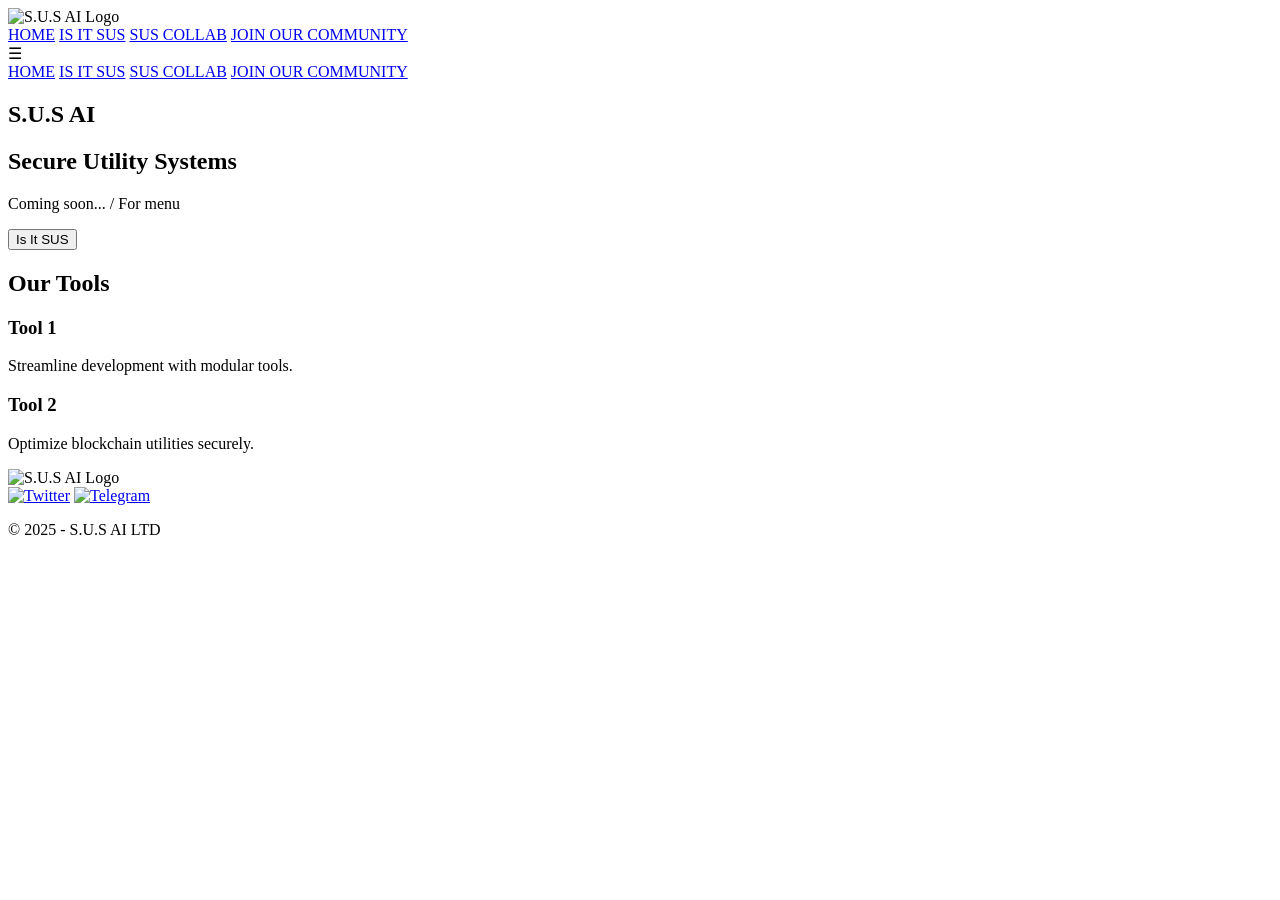
==== index.html @ 4def7d6e "Create index.html" ====
<!DOCTYPE html>
<html lang="en">
<head>
    <meta charset="UTF-8">
    <title>S.U.S AI - Home</title>
    <meta name="viewport" content="width=device-width, initial-scale=1">
    <link rel="stylesheet" href="styles.css">
</head>
<body>
    <!-- Header -->
    <header>
        <div class="menu">
            <img src="mascot-logo.png" alt="S.U.S AI Logo" class="logo">
            <nav class="nav-menu">
                <a href="index.html" class="menu-button active">HOME</a>
                <a href="is-it-sus.html" class="menu-button">IS IT SUS</a>
                <a href="sus-collab.html" class="menu-button">SUS COLLAB</a>
                <a href="https://discord.gg/Kk6nU79Z" class="menu-button">JOIN OUR COMMUNITY</a>
            </nav>
            <div class="hamburger" onclick="toggleMenu()">&#9776;</div>
        </div>
    </header>

    <!-- Mobile Menu -->
    <nav id="mobile-menu">
        <a href="index.html">HOME</a>
        <a href="is-it-sus.html">IS IT SUS</a>
        <a href="sus-collab.html">SUS COLLAB</a>
        <a href="https://discord.gg/Kk6nU79Z">JOIN OUR COMMUNITY</a>
    </nav>

    <!-- Hero Section -->
    <section id="hero">
        <h1 class="heading">S.U.S AI</h1>
        <h2 class="subheading">Secure Utility Systems</h2>
        <p>Coming soon... / For menu</p>
        <button class="cta-button">Is It SUS</button>
    </section>

    <!-- Tools Section -->
    <section id="tools">
        <h2 class="heading">Our Tools</h2>
        <div class="tools-box-container">
            <div class="tool-box">
                <h3>Tool 1</h3>
                <p>Streamline development with modular tools.</p>
            </div>
            <div class="tool-box">
                <h3>Tool 2</h3>
                <p>Optimize blockchain utilities securely.</p>
            </div>
        </div>
    </section>

    <!-- Footer -->
    <footer>
        <img src="mascot-logo.png" alt="S.U.S AI Logo" class="footer-logo">
        <div class="social-icons">
            <a href="#"><img src="x.svg" alt="Twitter"></a>
            <a href="#"><img src="telegram.svg" alt="Telegram"></a>
        </div>
        <p>&copy; 2025 - S.U.S AI LTD</p>
    </footer>

    <script src="script.js"></script>
</body>
</html>
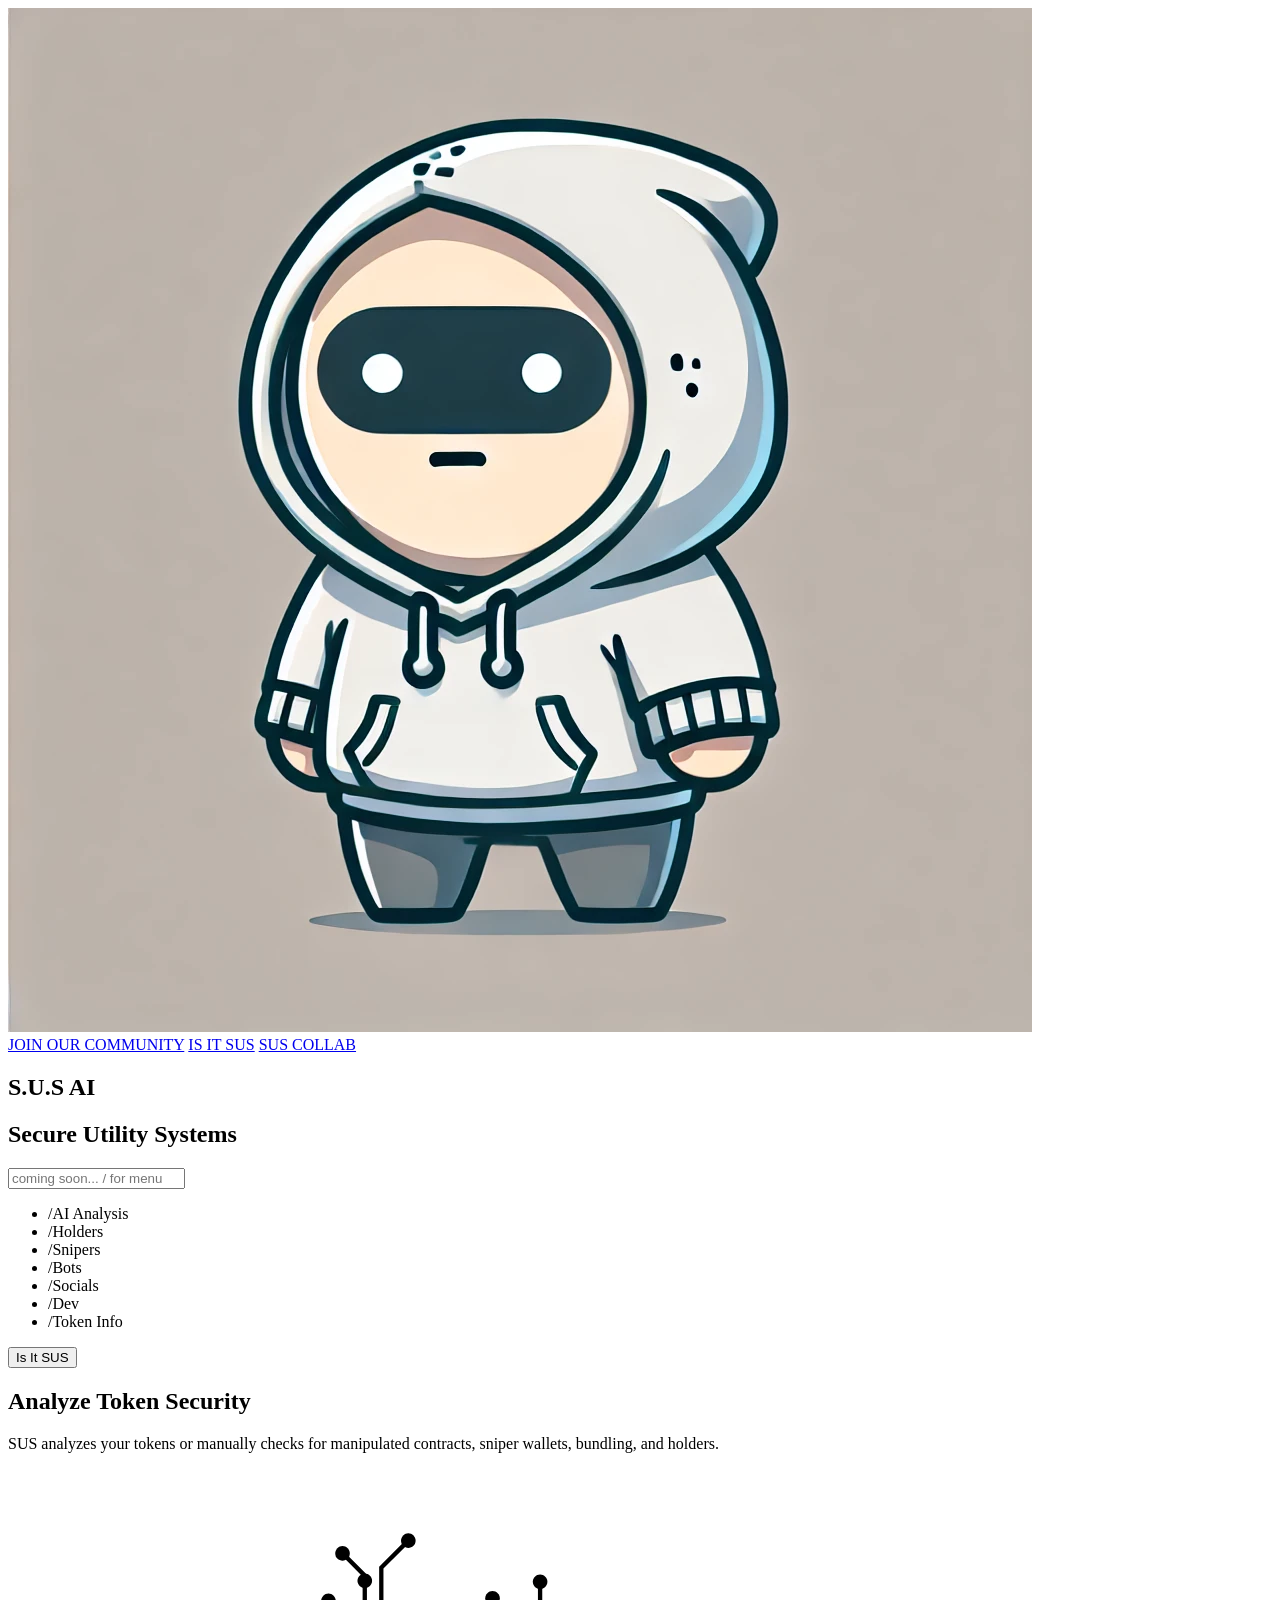
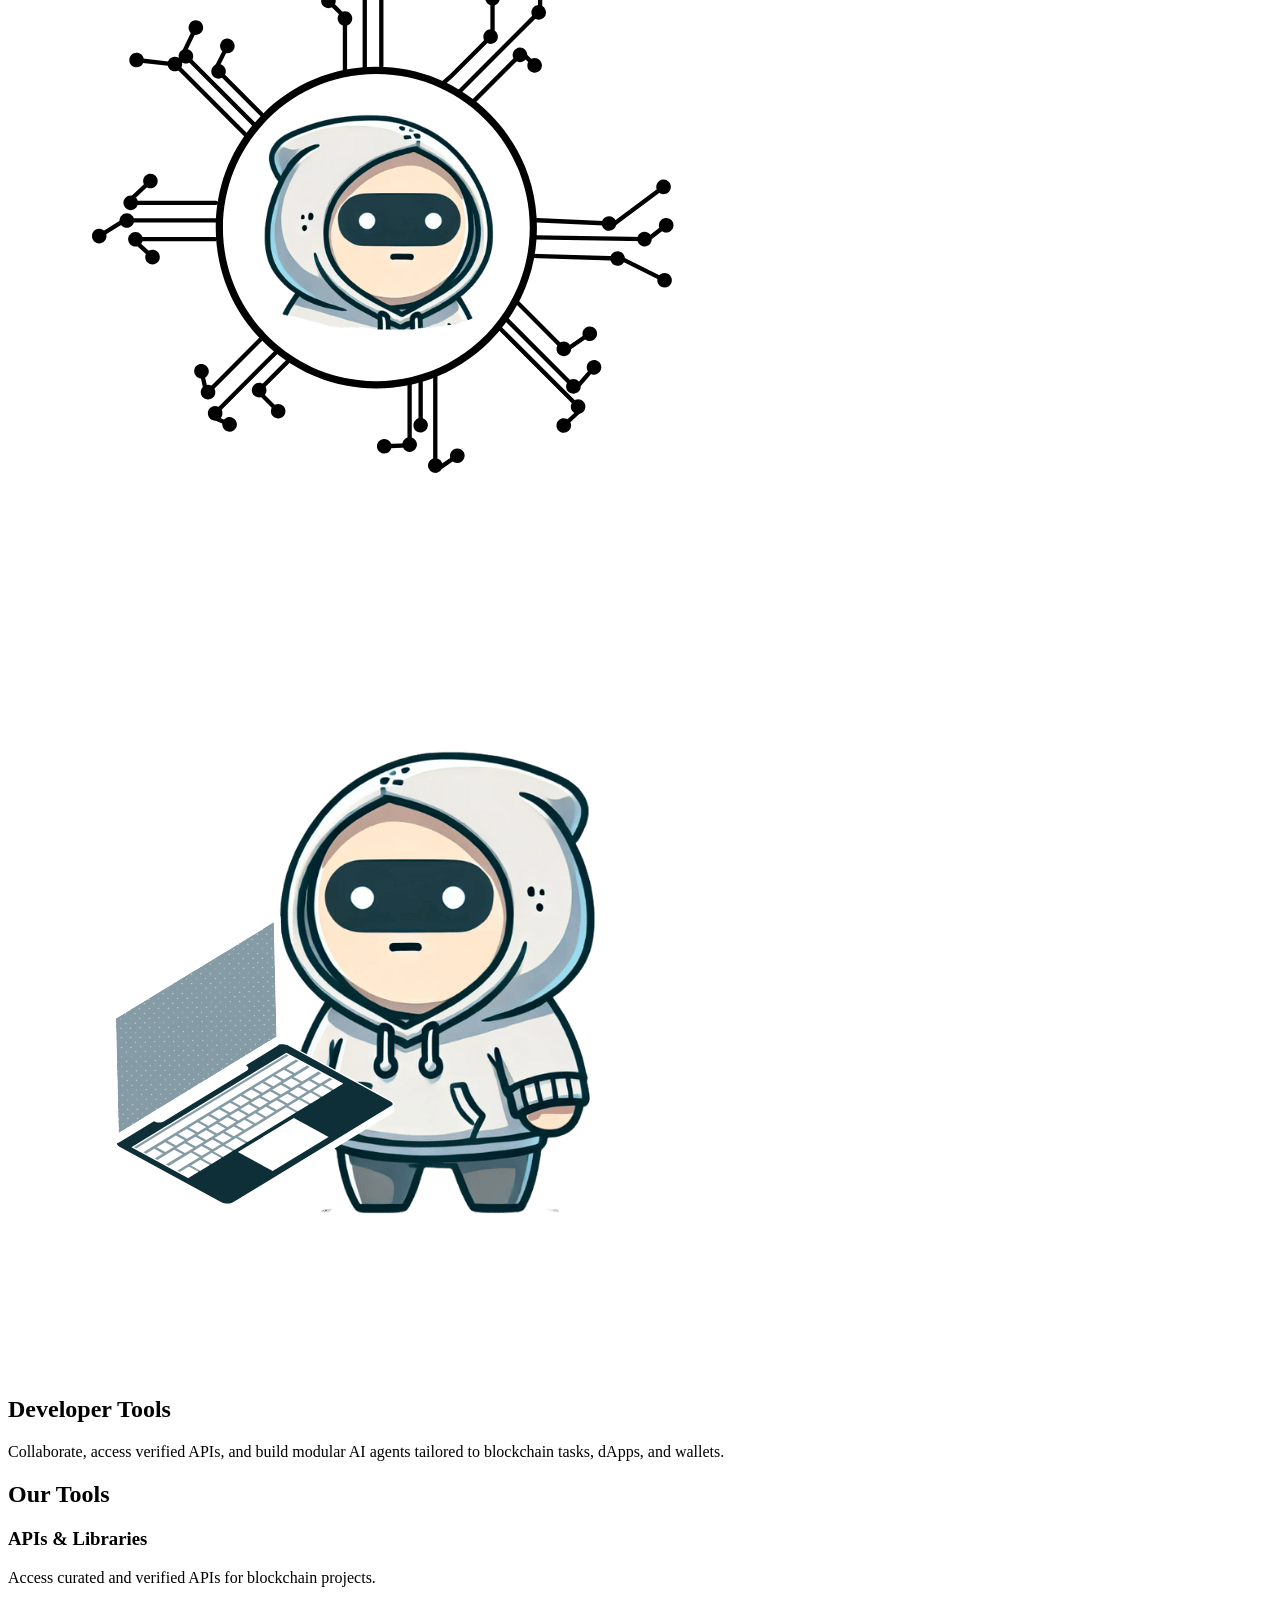
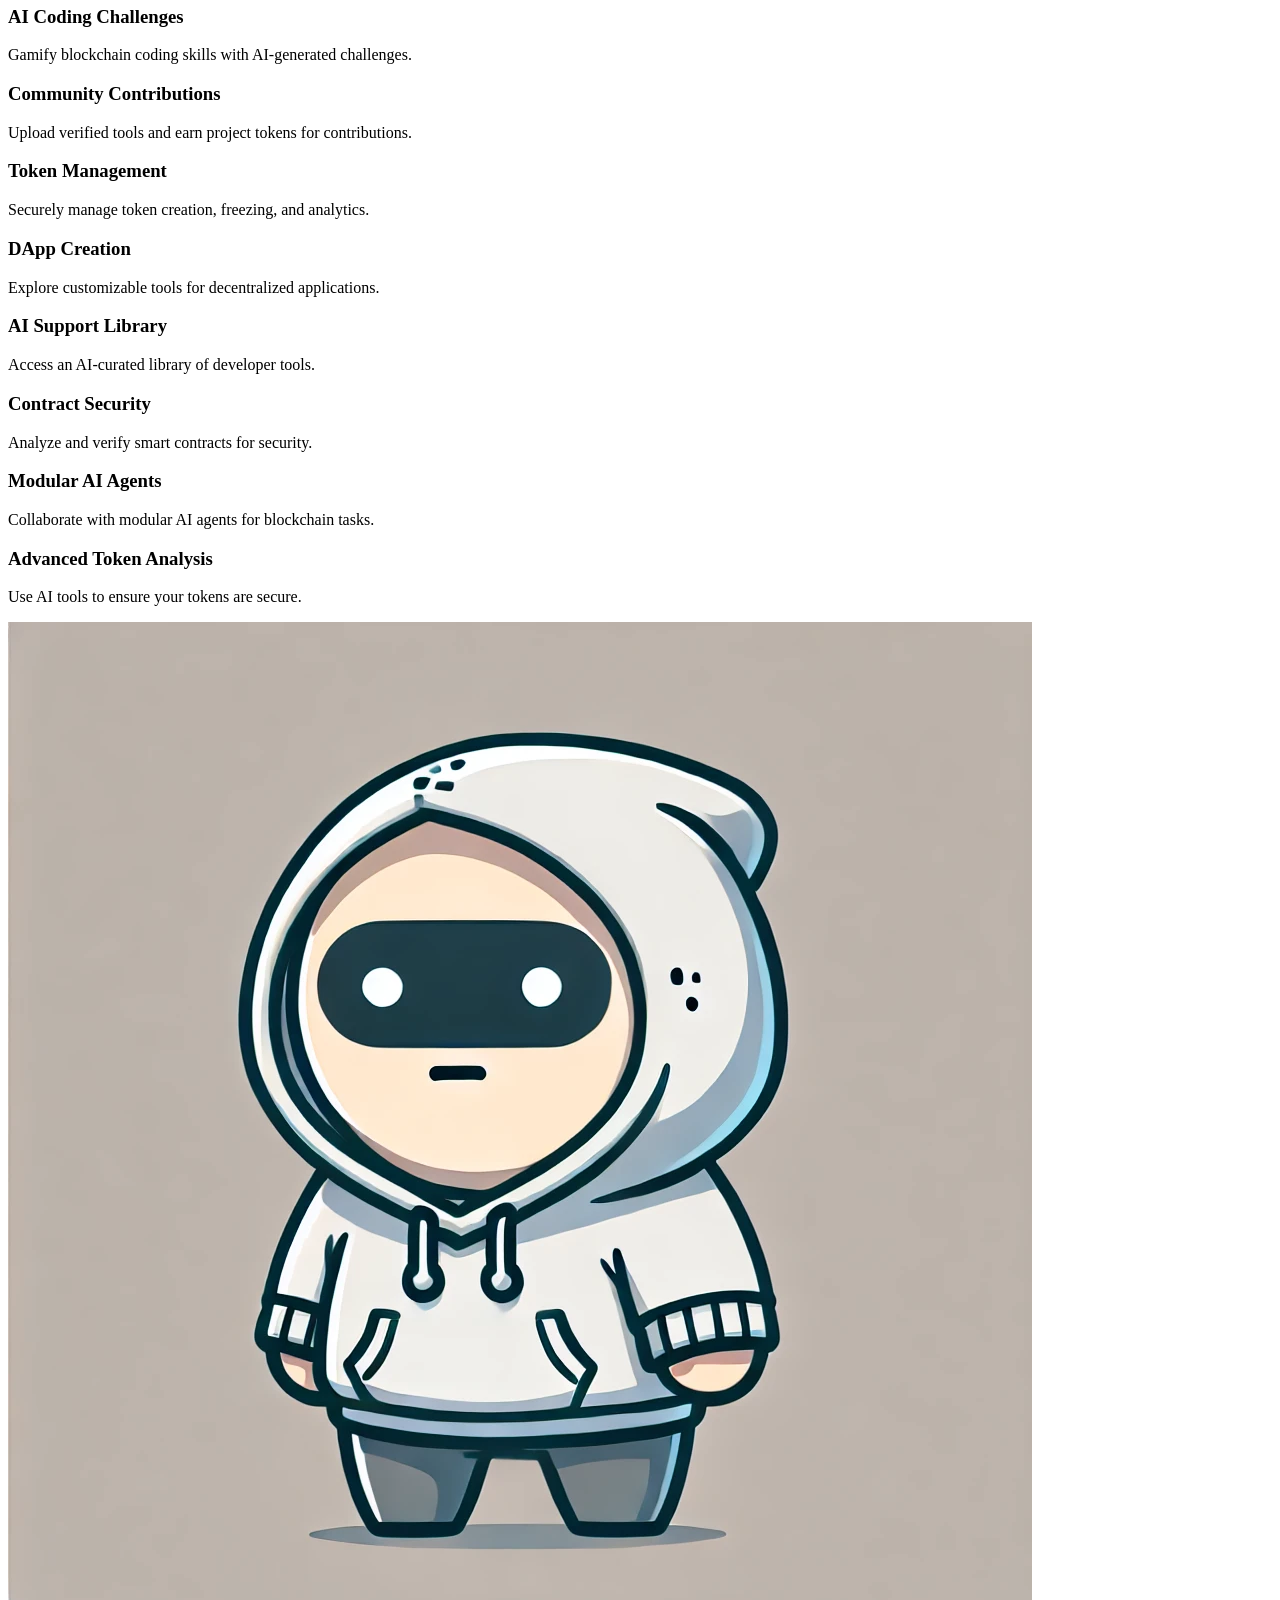
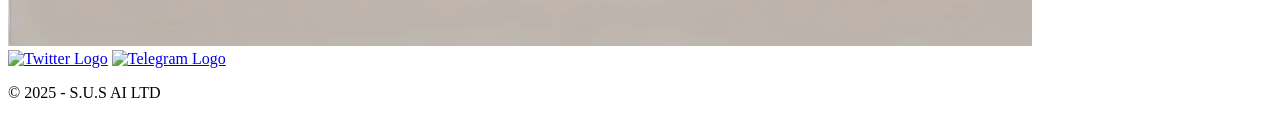
==== commit e69c8851: "Update index.html" ====
--- a/index.html
+++ b/index.html
@@ -2,66 +2,120 @@
 <html lang="en">
 <head>
     <meta charset="UTF-8">
-    <title>S.U.S AI - Home</title>
-    <meta name="viewport" content="width=device-width, initial-scale=1">
+    <meta name="viewport" content="width=device-width, initial-scale=1.0">
+    <meta name="description" content="S.U.S AI - Secure Utility Systems">
+    <title>S.U.S AI</title>
     <link rel="stylesheet" href="styles.css">
+    <script defer src="script.js"></script>
 </head>
 <body>
     <!-- Header -->
     <header>
         <div class="menu">
-            <img src="mascot-logo.png" alt="S.U.S AI Logo" class="logo">
-            <nav class="nav-menu">
-                <a href="index.html" class="menu-button active">HOME</a>
+            <div class="logo-container">
+                <img src="mascot-logo.png" alt="S.U.S AI Logo" class="logo">
+            </div>
+            <nav>
+                <a href="https://discord.gg/Kk6nU79Z" class="menu-button">JOIN OUR COMMUNITY</a>
                 <a href="is-it-sus.html" class="menu-button">IS IT SUS</a>
                 <a href="sus-collab.html" class="menu-button">SUS COLLAB</a>
-                <a href="https://discord.gg/Kk6nU79Z" class="menu-button">JOIN OUR COMMUNITY</a>
             </nav>
-            <div class="hamburger" onclick="toggleMenu()">&#9776;</div>
         </div>
     </header>
-
-    <!-- Mobile Menu -->
-    <nav id="mobile-menu">
-        <a href="index.html">HOME</a>
-        <a href="is-it-sus.html">IS IT SUS</a>
-        <a href="sus-collab.html">SUS COLLAB</a>
-        <a href="https://discord.gg/Kk6nU79Z">JOIN OUR COMMUNITY</a>
-    </nav>
 
     <!-- Hero Section -->
     <section id="hero">
         <h1 class="heading">S.U.S AI</h1>
         <h2 class="subheading">Secure Utility Systems</h2>
-        <p>Coming soon... / For menu</p>
+        <div class="input-container">
+            <input id="crypto-input" type="text" placeholder="coming soon... / for menu" />
+            <ul id="dropdown-menu">
+                <li>/AI Analysis</li>
+                <li>/Holders</li>
+                <li>/Snipers</li>
+                <li>/Bots</li>
+                <li>/Socials</li>
+                <li>/Dev</li>
+                <li>/Token Info</li>
+            </ul>
+        </div>
         <button class="cta-button">Is It SUS</button>
     </section>
 
-    <!-- Tools Section -->
-    <section id="tools">
+    <!-- Alternating Layout Sections -->
+    <section id="analyze" class="section">
+        <div class="content">
+            <div class="text-content">
+                <h2 class="heading">Analyze Token Security</h2>
+                <p>SUS analyzes your tokens or manually checks for manipulated contracts, sniper wallets, bundling, and holders.</p>
+            </div>
+            <img src="mascot-tech.png" alt="Token Analysis Mascot" class="section-image">
+        </div>
+    </section>
+
+    <section id="tools" class="section">
+        <div class="content">
+            <img src="Mascot-computer.png" alt="Developer Tools Mascot" class="section-image">
+            <div class="text-content">
+                <h2 class="heading">Developer Tools</h2>
+                <p>Collaborate, access verified APIs, and build modular AI agents tailored to blockchain tasks, dApps, and wallets.</p>
+            </div>
+        </div>
+    </section>
+
+    <!-- "Our Tools" Section -->
+    <section id="features" class="section tools-section">
         <h2 class="heading">Our Tools</h2>
         <div class="tools-box-container">
             <div class="tool-box">
-                <h3>Tool 1</h3>
-                <p>Streamline development with modular tools.</p>
+                <h3 class="subheading">APIs & Libraries</h3>
+                <p>Access curated and verified APIs for blockchain projects.</p>
             </div>
             <div class="tool-box">
-                <h3>Tool 2</h3>
-                <p>Optimize blockchain utilities securely.</p>
+                <h3 class="subheading">AI Coding Challenges</h3>
+                <p>Gamify blockchain coding skills with AI-generated challenges.</p>
+            </div>
+            <div class="tool-box">
+                <h3 class="subheading">Community Contributions</h3>
+                <p>Upload verified tools and earn project tokens for contributions.</p>
+            </div>
+            <div class="tool-box">
+                <h3 class="subheading">Token Management</h3>
+                <p>Securely manage token creation, freezing, and analytics.</p>
+            </div>
+            <div class="tool-box">
+                <h3 class="subheading">DApp Creation</h3>
+                <p>Explore customizable tools for decentralized applications.</p>
+            </div>
+            <div class="tool-box">
+                <h3 class="subheading">AI Support Library</h3>
+                <p>Access an AI-curated library of developer tools.</p>
+            </div>
+            <div class="tool-box">
+                <h3 class="subheading">Contract Security</h3>
+                <p>Analyze and verify smart contracts for security.</p>
+            </div>
+            <div class="tool-box">
+                <h3 class="subheading">Modular AI Agents</h3>
+                <p>Collaborate with modular AI agents for blockchain tasks.</p>
+            </div>
+            <div class="tool-box">
+                <h3 class="subheading">Advanced Token Analysis</h3>
+                <p>Use AI tools to ensure your tokens are secure.</p>
             </div>
         </div>
     </section>
 
     <!-- Footer -->
     <footer>
-        <img src="mascot-logo.png" alt="S.U.S AI Logo" class="footer-logo">
-        <div class="social-icons">
-            <a href="#"><img src="x.svg" alt="Twitter"></a>
-            <a href="#"><img src="telegram.svg" alt="Telegram"></a>
+        <div class="footer-content">
+            <img src="mascot-logo.png" alt="S.U.S AI Logo" class="footer-logo">
+            <div class="social-icons">
+                <a href="#" id="twitter-icon"><img src="x.svg" alt="Twitter Logo"></a>
+                <a href="#" id="telegram-icon"><img src="telegram.svg" alt="Telegram Logo"></a>
+            </div>
         </div>
         <p>&copy; 2025 - S.U.S AI LTD</p>
     </footer>
-
-    <script src="script.js"></script>
 </body>
 </html>
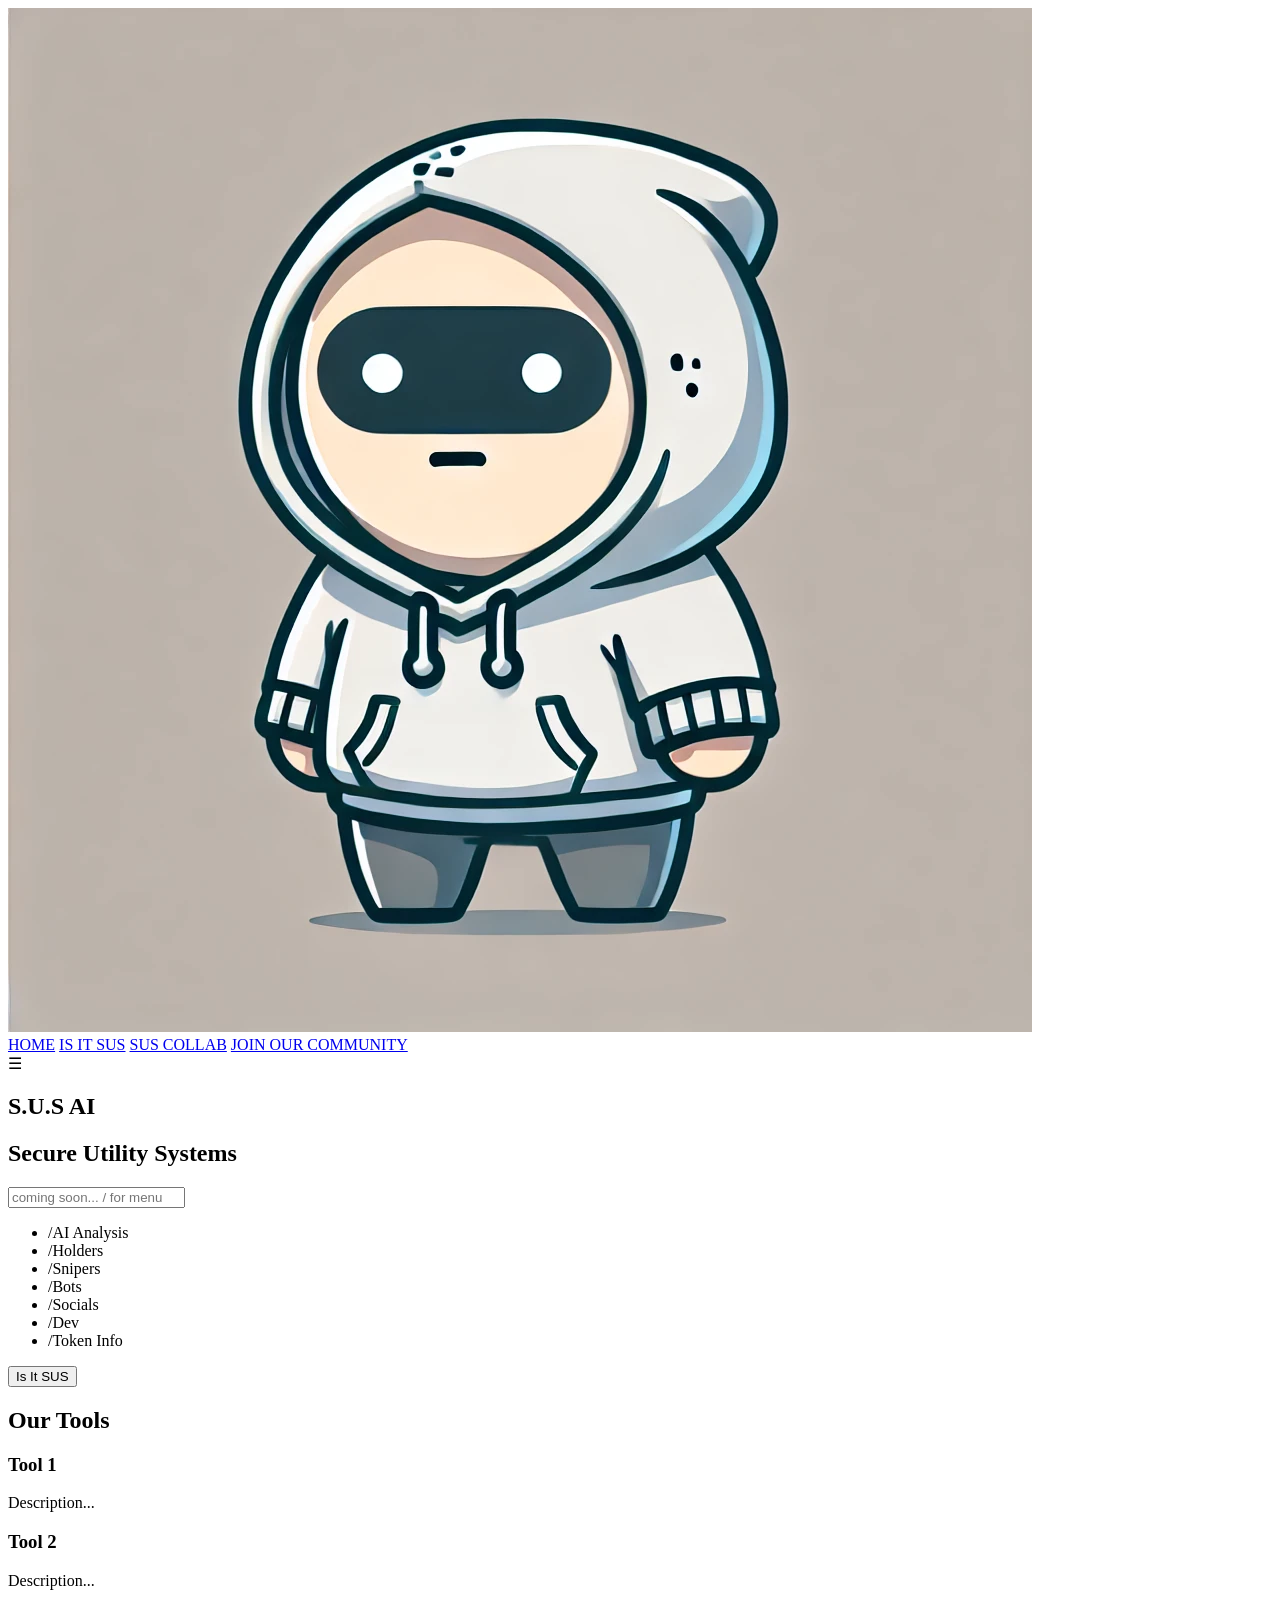
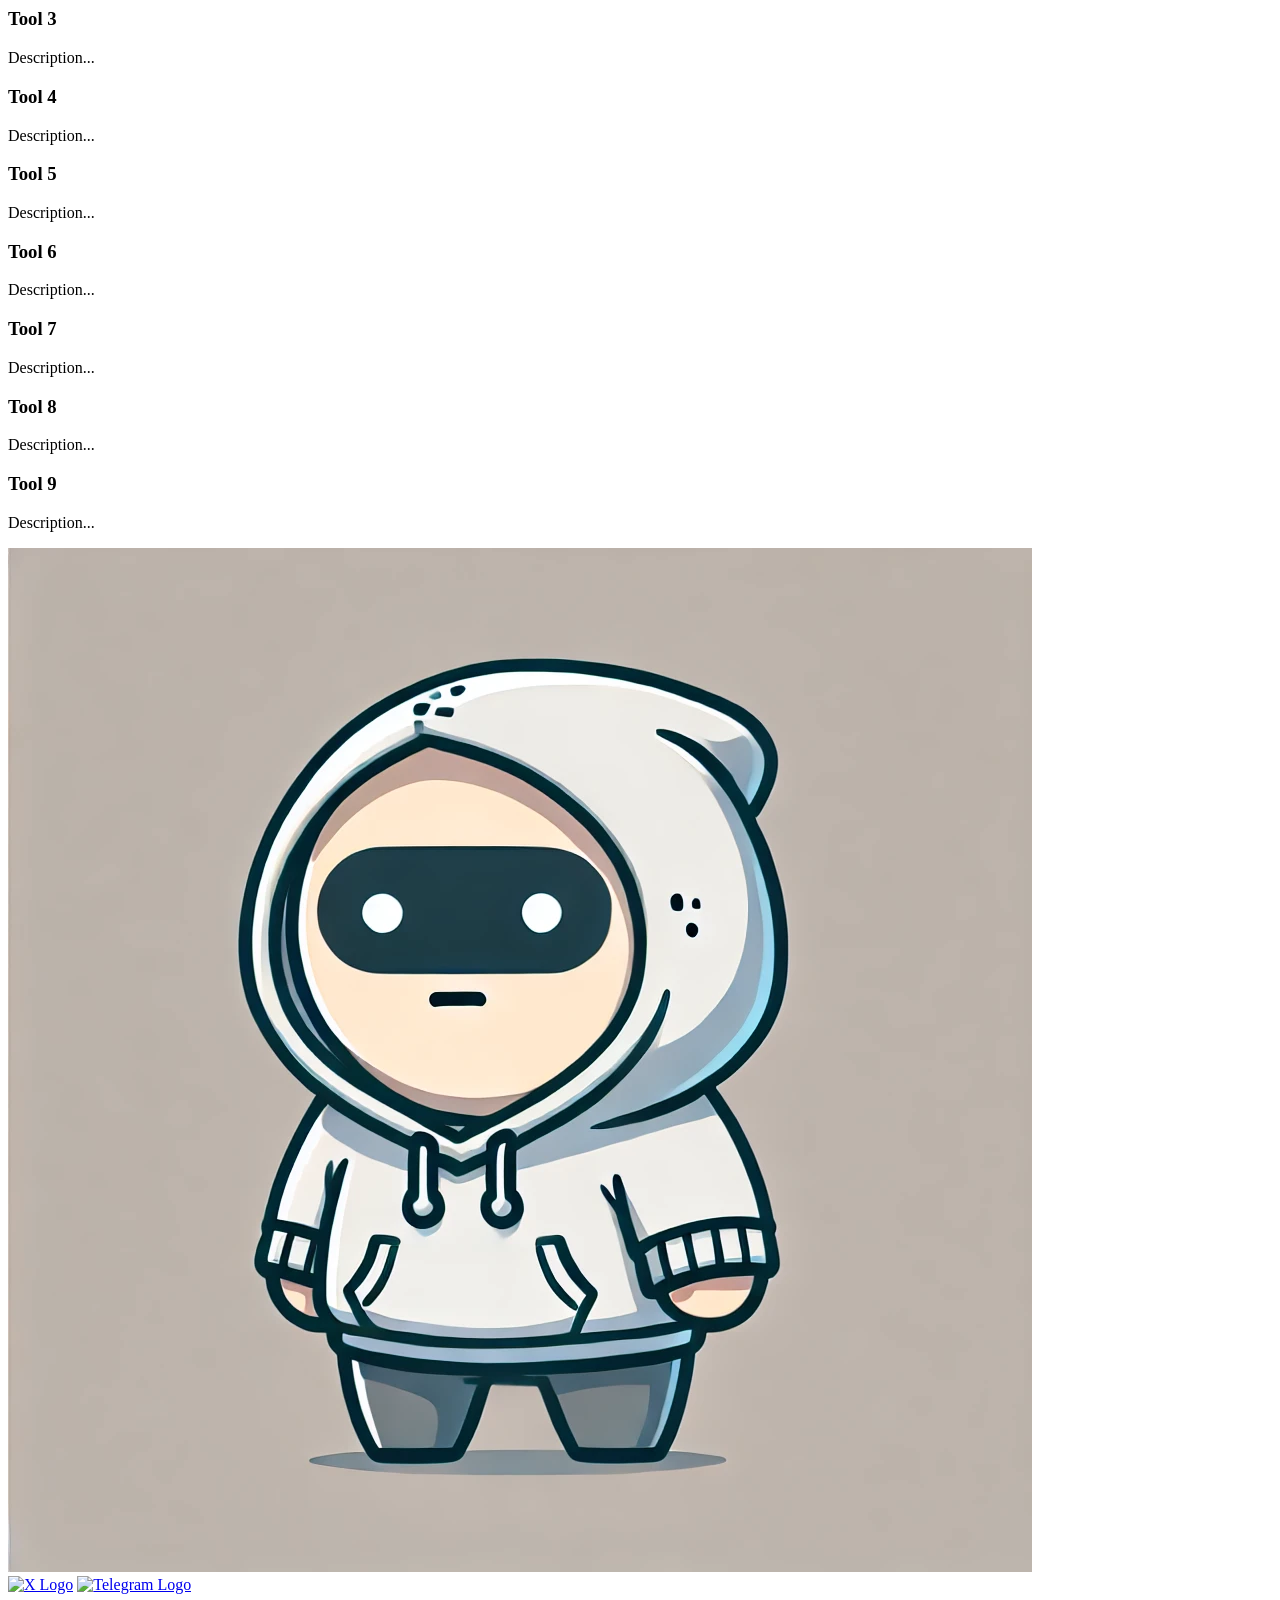
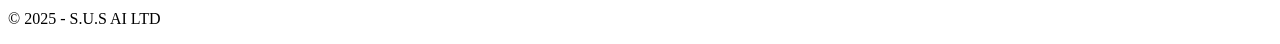
==== commit 2675dc88: "Update index.html" ====
--- a/index.html
+++ b/index.html
@@ -16,11 +16,13 @@
                 <img src="mascot-logo.png" alt="S.U.S AI Logo" class="logo">
             </div>
             <nav>
-                <a href="https://discord.gg/Kk6nU79Z" class="menu-button">JOIN OUR COMMUNITY</a>
+                <a href="index.html" class="menu-button">HOME</a>
                 <a href="is-it-sus.html" class="menu-button">IS IT SUS</a>
                 <a href="sus-collab.html" class="menu-button">SUS COLLAB</a>
+                <a href="https://discord.gg/Kk6nU79Z" class="menu-button">JOIN OUR COMMUNITY</a>
             </nav>
         </div>
+        <div class="hamburger" onclick="toggleMenu()">&#9776;</div>
     </header>
 
     <!-- Hero Section -->
@@ -28,7 +30,7 @@
         <h1 class="heading">S.U.S AI</h1>
         <h2 class="subheading">Secure Utility Systems</h2>
         <div class="input-container">
-            <input id="crypto-input" type="text" placeholder="coming soon... / for menu" />
+            <input id="crypto-input" type="text" placeholder="coming soon... / for menu">
             <ul id="dropdown-menu">
                 <li>/AI Analysis</li>
                 <li>/Holders</li>
@@ -42,67 +44,20 @@
         <button class="cta-button">Is It SUS</button>
     </section>
 
-    <!-- Alternating Layout Sections -->
-    <section id="analyze" class="section">
-        <div class="content">
-            <div class="text-content">
-                <h2 class="heading">Analyze Token Security</h2>
-                <p>SUS analyzes your tokens or manually checks for manipulated contracts, sniper wallets, bundling, and holders.</p>
-            </div>
-            <img src="mascot-tech.png" alt="Token Analysis Mascot" class="section-image">
-        </div>
-    </section>
-
-    <section id="tools" class="section">
-        <div class="content">
-            <img src="Mascot-computer.png" alt="Developer Tools Mascot" class="section-image">
-            <div class="text-content">
-                <h2 class="heading">Developer Tools</h2>
-                <p>Collaborate, access verified APIs, and build modular AI agents tailored to blockchain tasks, dApps, and wallets.</p>
-            </div>
-        </div>
-    </section>
-
-    <!-- "Our Tools" Section -->
-    <section id="features" class="section tools-section">
+    <!-- Our Tools Section -->
+    <section id="tools" class="section tools-section">
         <h2 class="heading">Our Tools</h2>
         <div class="tools-box-container">
-            <div class="tool-box">
-                <h3 class="subheading">APIs & Libraries</h3>
-                <p>Access curated and verified APIs for blockchain projects.</p>
-            </div>
-            <div class="tool-box">
-                <h3 class="subheading">AI Coding Challenges</h3>
-                <p>Gamify blockchain coding skills with AI-generated challenges.</p>
-            </div>
-            <div class="tool-box">
-                <h3 class="subheading">Community Contributions</h3>
-                <p>Upload verified tools and earn project tokens for contributions.</p>
-            </div>
-            <div class="tool-box">
-                <h3 class="subheading">Token Management</h3>
-                <p>Securely manage token creation, freezing, and analytics.</p>
-            </div>
-            <div class="tool-box">
-                <h3 class="subheading">DApp Creation</h3>
-                <p>Explore customizable tools for decentralized applications.</p>
-            </div>
-            <div class="tool-box">
-                <h3 class="subheading">AI Support Library</h3>
-                <p>Access an AI-curated library of developer tools.</p>
-            </div>
-            <div class="tool-box">
-                <h3 class="subheading">Contract Security</h3>
-                <p>Analyze and verify smart contracts for security.</p>
-            </div>
-            <div class="tool-box">
-                <h3 class="subheading">Modular AI Agents</h3>
-                <p>Collaborate with modular AI agents for blockchain tasks.</p>
-            </div>
-            <div class="tool-box">
-                <h3 class="subheading">Advanced Token Analysis</h3>
-                <p>Use AI tools to ensure your tokens are secure.</p>
-            </div>
+            <!-- Add your 3x3 tool boxes here -->
+            <div class="tool-box"><h3 class="subheading">Tool 1</h3><p>Description...</p></div>
+            <div class="tool-box"><h3 class="subheading">Tool 2</h3><p>Description...</p></div>
+            <div class="tool-box"><h3 class="subheading">Tool 3</h3><p>Description...</p></div>
+            <div class="tool-box"><h3 class="subheading">Tool 4</h3><p>Description...</p></div>
+            <div class="tool-box"><h3 class="subheading">Tool 5</h3><p>Description...</p></div>
+            <div class="tool-box"><h3 class="subheading">Tool 6</h3><p>Description...</p></div>
+            <div class="tool-box"><h3 class="subheading">Tool 7</h3><p>Description...</p></div>
+            <div class="tool-box"><h3 class="subheading">Tool 8</h3><p>Description...</p></div>
+            <div class="tool-box"><h3 class="subheading">Tool 9</h3><p>Description...</p></div>
         </div>
     </section>
 
@@ -111,8 +66,8 @@
         <div class="footer-content">
             <img src="mascot-logo.png" alt="S.U.S AI Logo" class="footer-logo">
             <div class="social-icons">
-                <a href="#" id="twitter-icon"><img src="x.svg" alt="Twitter Logo"></a>
-                <a href="#" id="telegram-icon"><img src="telegram.svg" alt="Telegram Logo"></a>
+                <a href="#"><img src="x.svg" alt="X Logo"></a>
+                <a href="#"><img src="telegram.svg" alt="Telegram Logo"></a>
             </div>
         </div>
         <p>&copy; 2025 - S.U.S AI LTD</p>
